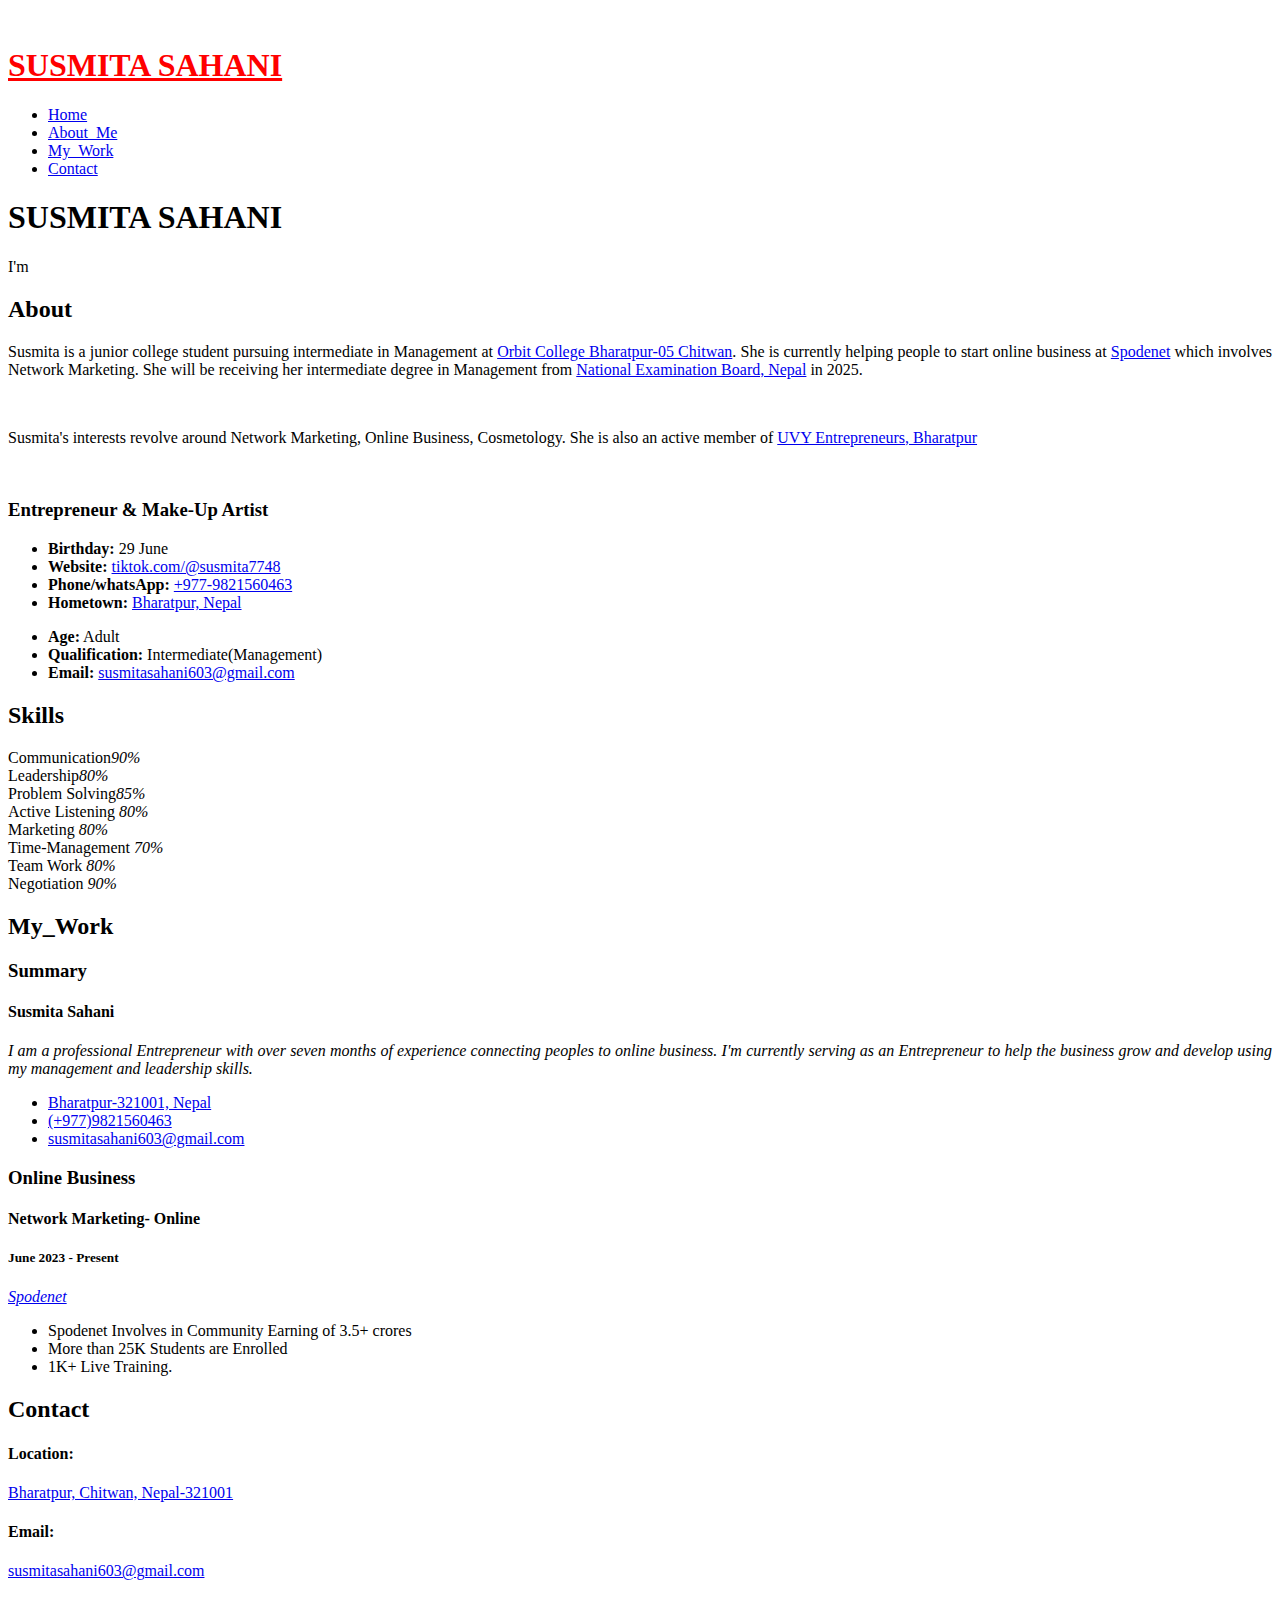
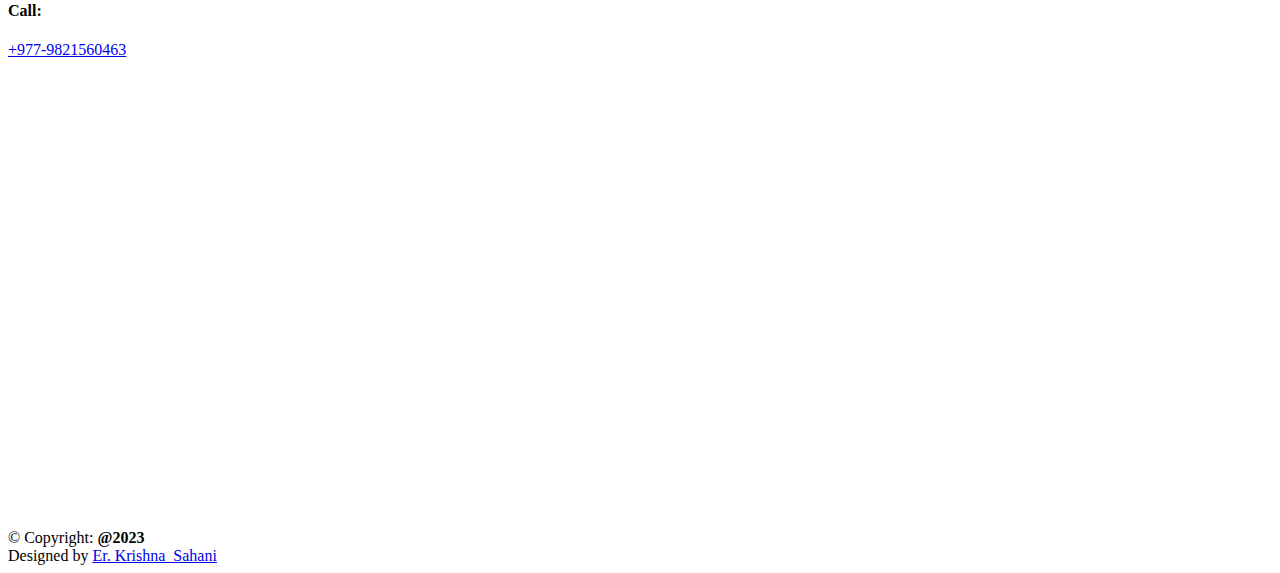
==== index.html @ 1dba8665 "Add files via upload" ====
<!DOCTYPE html>
<html lang="en">

<head>
  <meta charset="utf-8">
  <meta content="width=device-width, initial-scale=1.0" name="viewport">

  <title>Susmita_Sahani_website</title>
  <meta content="" name="description">
  <meta content="" name="keywords">

  <!-- Favicons -->
  <link href="assets/img/icons.png" rel="icon">
  <link href="assets/img/icons.png" rel="apple-touch-icon">

  <!-- Google Fonts -->
  <link href="https://fonts.googleapis.com/css?family=Open+Sans:300,300i,400,400i,600,600i,700,700i|Raleway:300,300i,400,400i,500,500i,600,600i,700,700i|Poppins:300,300i,400,400i,500,500i,600,600i,700,700i" rel="stylesheet">

  <!-- Vendor CSS Files -->
  <link href="assets/vendor/aos/aos.css" rel="stylesheet">
  <link href="assets/vendor/bootstrap/css/bootstrap.min.css" rel="stylesheet">
  <link href="assets/vendor/bootstrap-icons/bootstrap-icons.css" rel="stylesheet">
  <link href="assets/vendor/boxicons/css/boxicons.min.css" rel="stylesheet">
  <link href="assets/vendor/glightbox/css/glightbox.min.css" rel="stylesheet">
  <link href="assets/vendor/swiper/swiper-bundle.min.css" rel="stylesheet">

  <!-- Template Main CSS File -->
  <link href="assets/css/style.css" rel="stylesheet">

  <!-- =======================================================
  * Template Name: iPortfolio - v3.7.0
  * Template URL: https://bootstrapmade.com/iportfolio-bootstrap-portfolio-websites-template/
  * Author: BootstrapMade.com
  * License: https://bootstrapmade.com/license/
  ======================================================== -->
</head>

<body>

  <!-- ======= Mobile nav toggle button ======= -->
  <i class="bi bi-list mobile-nav-toggle d-xl-none"></i>

  <!-- ======= Header ======= -->
  <header id="header">
    <div class="d-flex flex-column">

      <div class="profile">
        <img src="assets/img/profile1.jpeg" alt="" class="img-fluid rounded-circle">
        <h1 class="text-light"><a style="color:red" class="text-align:center" href="index.html">SUSMITA SAHANI</a></h1>
        <div class="social-links mt-3 text-center">
          <a href="tel:+9779821560463"class="whatsapp" target="blank"><i class="bx bxl-whatsapp"></i></a>
          <a href="https://www.facebook.com/profile.php?id=100070964347218" class="facebook" target="blank"><i class="bx bxl-facebook"></i></a>
          <a href="https://www.instagram.com/saa_ra.774/" class="instagram" target="blank"><i class="bx bxl-instagram"></i></a>
          <a href="https://www.tiktok.com/@susmita7748" class="tiktok" target="blank"><i class="bx bxl-tiktok"></i></a>
        </div>
      </div>

      <nav id="navbar" class="nav-menu navbar">
        <ul>
          <li><a href="#hero" class="nav-link scrollto active"><i class="bx bx-home"></i> <span>Home</span></a></li>
          <li><a href="#about" class="nav-link scrollto"><i class="bx bx-user"></i> <span>About_Me</span></a></li>
          <li><a href="#resume" class="nav-link scrollto"><i class="bx bx-file-blank"></i> <span>My_Work</span></a></li>
          <li><a href="#contact" class="nav-link scrollto"><i class="bx bx-envelope"></i> <span>Contact</span></a></li>
        </ul>
      </nav><!-- .nav-menu -->
    </div>
  </header><!-- End Header -->

  <!-- ======= Hero Section ======= -->
  <section id="hero" class="d-flex flex-column justify-content-center align-items-center">
    <div class="hero-container" data-aos="fade-in">
      <h1>SUSMITA SAHANI</h1>
      <p>I'm <span style="color:red"class="typed" data-typed-items="Student,Entrepreneur,Designer,Make-Up Artist"></span></p>
    </div>
  </section><!-- End Hero -->

  <main id="main">

    <!-- ======= About Section ======= -->
    <section id="about" class="about">
      <div class="container">

        <div class="section-title">
          <h2>About</h2>
          <p style="text-align:justify">Susmita is a junior college student pursuing intermediate in Management at <a href="https://www.orbitcollegechitwan.com" target="blank">Orbit College Bharatpur-05 Chitwan</a>. She is currently helping people to start online business at <a href="https://spodenet.com"target="blank">Spodenet</a> which involves Network Marketing. She will be receiving her intermediate degree in Management from <a href="https://www.neb.gov.np/" target="blank">National Examination Board, Nepal</a> in 2025.</p>
          <br>
          <p style="text-align:justify"> Susmita's interests revolve around Network Marketing, Online Business, Cosmetology. She is also an active member of <a href="https://www.facebook.com/uvyentrepreneurs/" target="blank">UVY Entrepreneurs, Bharatpur</a>
      </div>

        <div class="row">
          <div class="col-lg-4" data-aos="fade-right">
            <img src="assets/img/profile1.jpeg" class="img-fluid" alt="">
          </div>
          <div class="col-lg-8 pt-4 pt-lg-0 content" data-aos="fade-left">
            <h3>Entrepreneur & Make-Up Artist</h3>
            <div class="row">
              <div class="col-lg-6">
                <ul>
                  <li><i class="bi bi-chevron-right"></i> <strong>Birthday:</strong> <span>29 June</span></li>
                  <li><i class="bi bi-chevron-right"></i> <strong>Website:</strong> <span><a href="https://www.tiktok.com/@susmita7748" target="blank">tiktok.com/@susmita7748</a></span></li>
                  <li><i class="bi bi-chevron-right"></i> <strong>Phone/whatsApp:</strong> <span><a href="tel:+9779821560463">+977-9821560463</a></span></li>
                  <li><i class="bi bi-chevron-right"></i> <strong>Hometown:</strong> <span><a href="https://www.google.com/maps/place/%E0%A4%AC%E0%A4%A8%E0%A5%8D%E0%A4%9C%E0%A4%B0%E0%A4%BF%E0%A4%AF%E0%A4%BE,+%E0%A4%A8%E0%A5%87%E0%A4%AA%E0%A4%BE%E0%A4%B2/@27.5519765,83.6025562,15.66z/data=!4m13!1m7!3m6!1s0x3994279931667a5f:0xfe28fe2452b2e86d!2z4KSs4KSo4KWN4KSc4KSw4KS_4KSv4KS-LCDgpKjgpYfgpKrgpL7gpLI!3b1!8m2!3d27.5531774!4d83.6108741!3m4!1s0x3994279931667a5f:0xfe28fe2452b2e86d!8m2!3d27.5531774!4d83.6108741" target="blank">Bharatpur, Nepal</a></span></li>
                </ul>
              </div>
              <div class="col-lg-6">
                <ul>
                  <li><i class="bi bi-chevron-right"></i> <strong>Age:</strong> <span>Adult</span></li>
                  <li><i class="bi bi-chevron-right"></i> <strong>Qualification:</strong> <span>Intermediate(Management)</span></li>
                  <li><i class="bi bi-chevron-right"></i> <strong>Email:</strong> <span><a href="mailto:susmitasahani603@gmail.com">susmitasahani603@gmail.com</a></span></li>
                </ul>
              </div>
            </div>
          </div>
        </div>

      </div>
    </section><!-- End About Section -->

    <!-- ======= Skills Section ======= -->
    <section id="skills" class="skills section-bg">
      <div class="container">

        <div class="section-title">
          <h2>Skills</h2>
        </div>

        <div class="row skills-content">

          <div class="col-lg-6" data-aos="fade-up">

            <div class="progress">
              <span class="skill">Communication<i class="val">90%</i></span>
              <div class="progress-bar-wrap">
                <div class="progress-bar" role="progressbar" aria-valuenow="90" aria-valuemin="0" aria-valuemax="100"></div>
              </div>
            </div>

            <div class="progress">
              <span class="skill">Leadership<i class="val">80%</i></span>
              <div class="progress-bar-wrap">
                <div class="progress-bar" role="progressbar" aria-valuenow="80" aria-valuemin="0" aria-valuemax="100"></div>
              </div>
            </div>

            <div class="progress">
              <span class="skill">Problem Solving<i class="val">85%</i></span>
              <div class="progress-bar-wrap">
                <div class="progress-bar" role="progressbar" aria-valuenow="85" aria-valuemin="0" aria-valuemax="100"></div>
              </div>
            </div>
            <div class="progress">
              <span class="skill">Active Listening <i class="val">80%</i></span>
              <div class="progress-bar-wrap">
                <div class="progress-bar" role="progressbar" aria-valuenow="80" aria-valuemin="0" aria-valuemax="100"></div>
              </div>
            </div>

          </div>

          <div class="col-lg-6" data-aos="fade-up" data-aos-delay="200">

            <div class="progress">
              <span class="skill">Marketing <i class="val">80%</i></span>
              <div class="progress-bar-wrap">
                <div class="progress-bar" role="progressbar" aria-valuenow="80" aria-valuemin="0" aria-valuemax="100"></div>
              </div>
            </div>

            <div class="progress">
              <span class="skill">Time-Management <i class="val">70%</i></span>
              <div class="progress-bar-wrap">
                <div class="progress-bar" role="progressbar" aria-valuenow="70" aria-valuemin="0" aria-valuemax="100"></div>
              </div>
            </div>

            <div class="progress">
              <span class="skill">Team Work <i class="val">80%</i></span>
              <div class="progress-bar-wrap">
                <div class="progress-bar" role="progressbar" aria-valuenow="80" aria-valuemin="0" aria-valuemax="100"></div>
              </div>
            </div>
            <div class="progress">
              <span class="skill">Negotiation <i class="val">90%</i></span>
              <div class="progress-bar-wrap">
                <div class="progress-bar" role="progressbar" aria-valuenow="90" aria-valuemin="0" aria-valuemax="100"></div>
              </div>
            </div>

          </div>

        </div>

      </div>
    </section><!-- End Skills Section -->

    <!-- ======= Resume Section ======= -->
    <section id="resume" class="resume">
      <div class="container">

        <div class="section-title">
          <h2>My_Work</h2>
        </div>

        <div class="row">
          <div class="col-lg-6" data-aos="fade-up">
            <h3 class="resume-title">Summary</h3>
            <div class="resume-item pb-0">
              <h4>Susmita Sahani</h4>
              <p style="text-align:justify"><em>I am a professional Entrepreneur with over seven months of experience connecting peoples to online business. I'm currently serving as an Entrepreneur to help the business grow and develop using my management and leadership skills.</em></p>
              <ul>
                <li><a href="https://www.google.com/maps/place/%E0%A4%AC%E0%A4%A8%E0%A5%8D%E0%A4%9C%E0%A4%B0%E0%A4%BF%E0%A4%AF%E0%A4%BE,+%E0%A4%A8%E0%A5%87%E0%A4%AA%E0%A4%BE%E0%A4%B2/@27.5519765,83.6025562,15.66z/data=!4m13!1m7!3m6!1s0x3994279931667a5f:0xfe28fe2452b2e86d!2z4KSs4KSo4KWN4KSc4KSw4KS_4KSv4KS-LCDgpKjgpYfgpKrgpL7gpLI!3b1!8m2!3d27.5531774!4d83.6108741!3m4!1s0x3994279931667a5f:0xfe28fe2452b2e86d!8m2!3d27.5531774!4d83.6108741" target="blank">Bharatpur-321001, Nepal</a></li>
                <li><a href="tel:+9779821560463">(+977)9821560463</a></li>
                <li><a href="mailto:susmitasahani603@gmail.com">susmitasahani603@gmail.com</a></li>
              </ul>
            </div>
          <div class="col-lg-6" data-aos="fade-up" data-aos-delay="100">
            <h3 class="resume-title">Online Business</h3>
            <div class="resume-item">
              <h4>Network Marketing- Online</h4>
              <h5>June 2023 - Present</h5>
              <p><em><a href="https://spodenet.com/" target="blank">Spodenet</a></em></p>
              <ul>
                <li>Spodenet Involves in Community Earning of 3.5+ crores  </li>
                <li>More than 25K Students are Enrolled</li>
                <li>1K+ Live Training.</li>
              </ul>
            </div>

          </div>
        </div>
      </div>
    </section><!-- End Resume Section -->
        <!-- ======= Contact Section ======= -->
    <section id="contact" class="contact">
      <div class="container">

        <div class="section-title">
          <h2>Contact</h2>
        </div>

        <div class="row" data-aos="fade-in">

          <div class="col-lg-5 d-flex align-items-stretch">
            <div class="info">
              <div class="address">
                <i class="bi bi-geo-alt"></i>
                <h4>Location:</h4>
                <p><a href="https://goo.gl/maps/64bjqgWH9FConaVWA" target="blank">Bharatpur, Chitwan, Nepal-321001</a></p>
              </div>

              <div class="email">
                <i class="bi bi-envelope"></i>
                <h4>Email:</h4>
                <p><a href="mailto:susmitasahani603@gmail.com">susmitasahani603@gmail.com</a></p>
              </div>

              <div class="phone">
                <i class="bi bi-phone"></i>
                <h4>Call:</h4>
                <p><a href="tel:+9779821560463">+977-9821560463</a></p>
              </div>

            <iframe src="https://www.google.com/maps/embed?pb=!1m18!1m12!1m3!1d113085.33593942964!2d84.32332018753849!3d27.658047336126486!2m3!1f0!2f0!3f0!3m2!1i1024!2i768!4f13.1!3m3!1m2!1s0x3994fb37e078d531%3A0x973f22922ea702f7!2sBharatpur%2044200!5e0!3m2!1sen!2snp!4v1693148126000!5m2!1sen!2snp" width="600" height="450" style="border:0;" allowfullscreen="" loading="lazy" referrerpolicy="no-referrer-when-downgrade"></iframe>
        </div>

          </div>



        </div>

      </div>
    </section><!-- End Contact Section -->

  </main><!-- End #main -->

  <!-- ======= Footer ======= -->
  <footer id="footer">
    <div class="container">
      <div class="copyright">
        &copy; Copyright: <strong><span>@2023</span></strong>
      </div>
      <div class="credits">
      Designed by <a href="#">Er. Krishna_Sahani</a>
      </div>
    </div>
  </footer><!-- End  Footer -->

  <a href="#" class="back-to-top d-flex align-items-center justify-content-center"><i class="bi bi-arrow-up-short"></i></a>

  <!-- Vendor JS Files -->
  <script src="assets/vendor/purecounter/purecounter.js"></script>
  <script src="assets/vendor/aos/aos.js"></script>
  <script src="assets/vendor/bootstrap/js/bootstrap.bundle.min.js"></script>
  <script src="assets/vendor/glightbox/js/glightbox.min.js"></script>
  <script src="assets/vendor/isotope-layout/isotope.pkgd.min.js"></script>
  <script src="assets/vendor/swiper/swiper-bundle.min.js"></script>
  <script src="assets/vendor/typed.js/typed.min.js"></script>
  <script src="assets/vendor/waypoints/noframework.waypoints.js"></script>
  <script src="assets/vendor/php-email-form/validate.js"></script>

  <!-- Template Main JS File -->
  <script src="assets/js/main.js"></script>

</body>

</html>
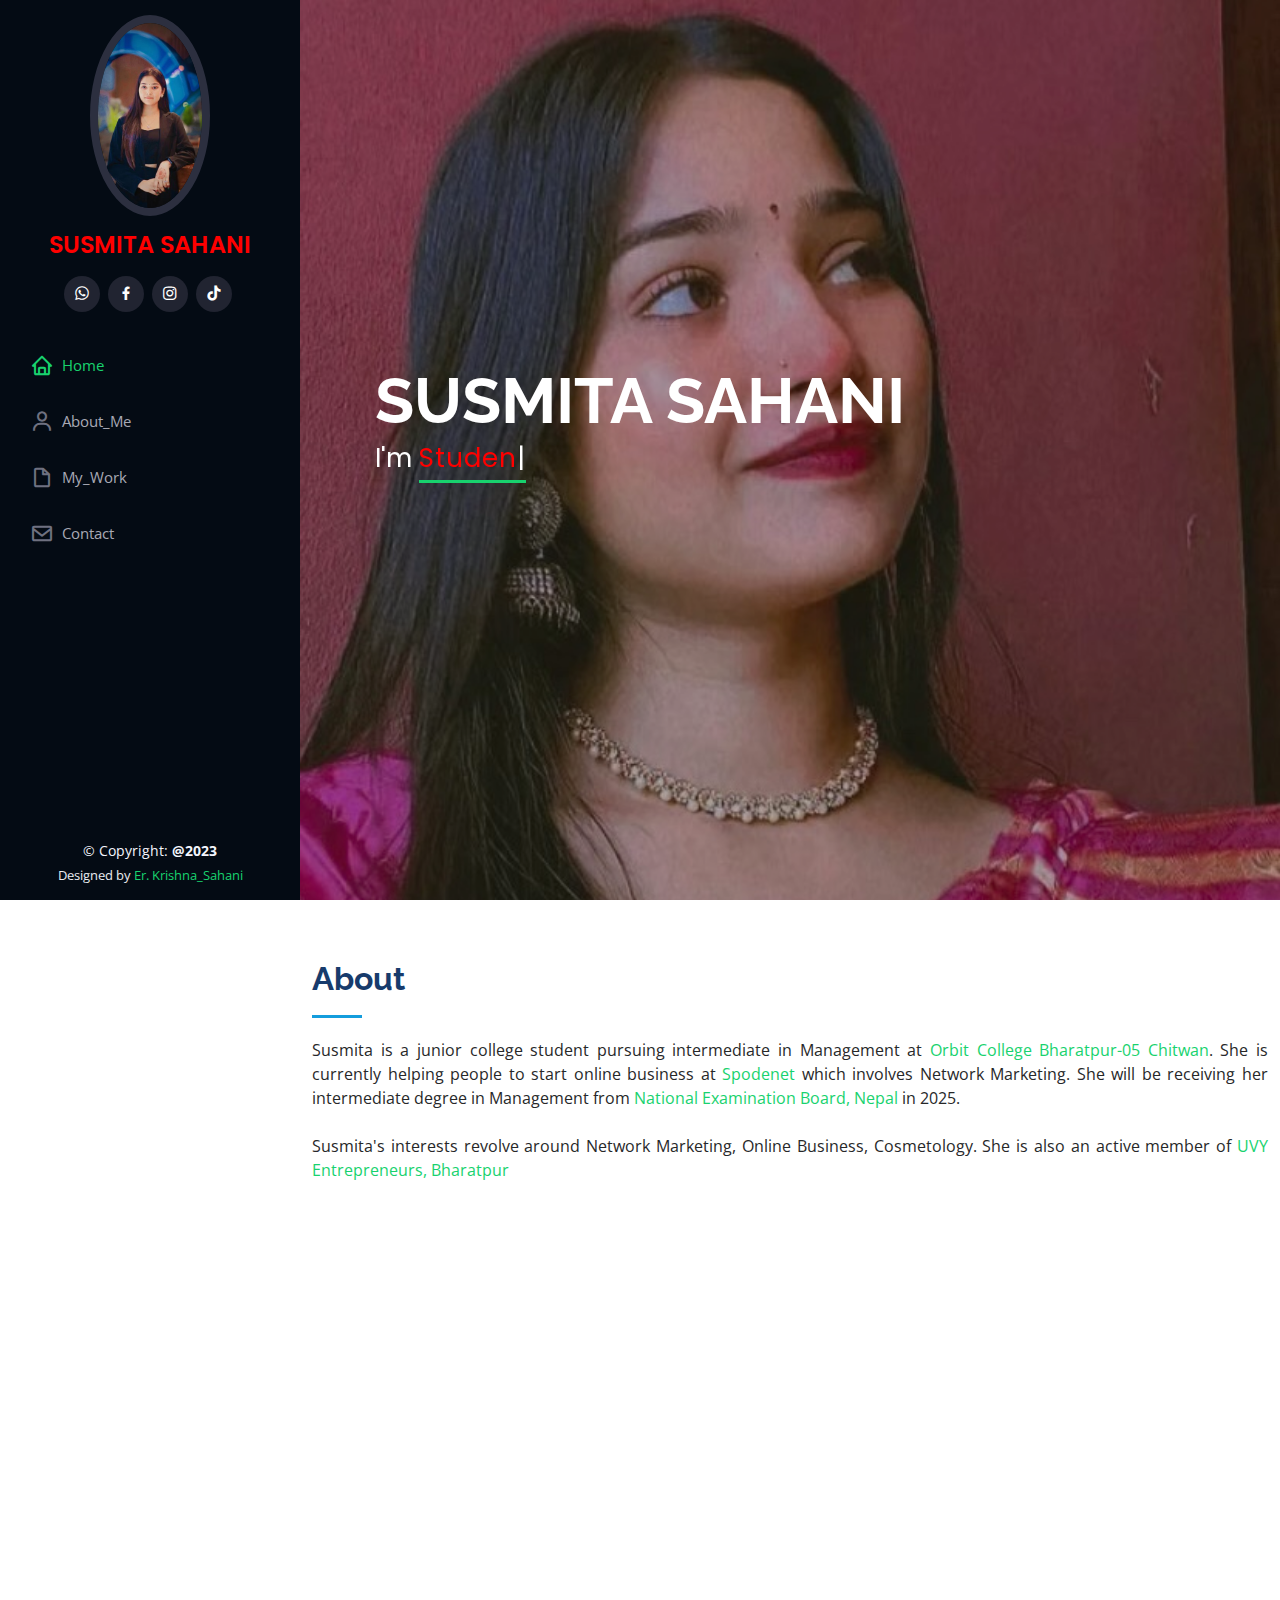
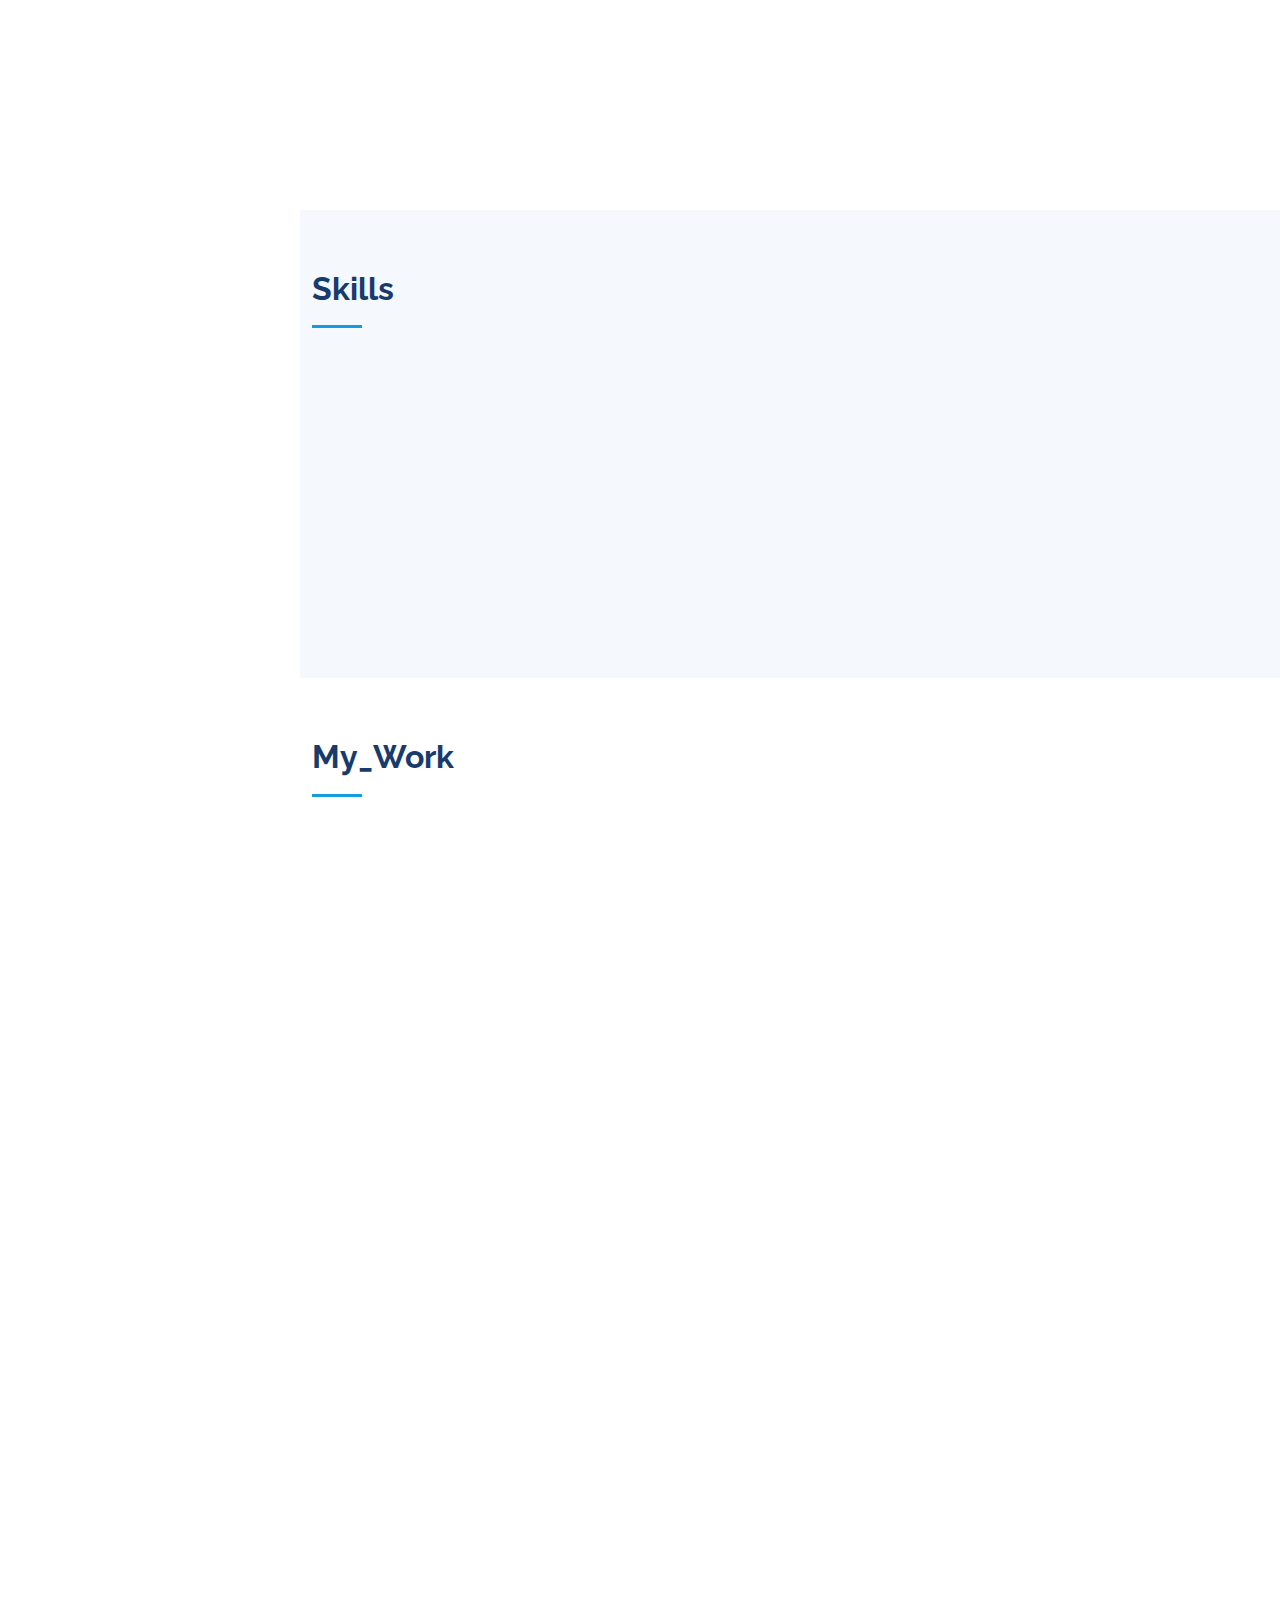
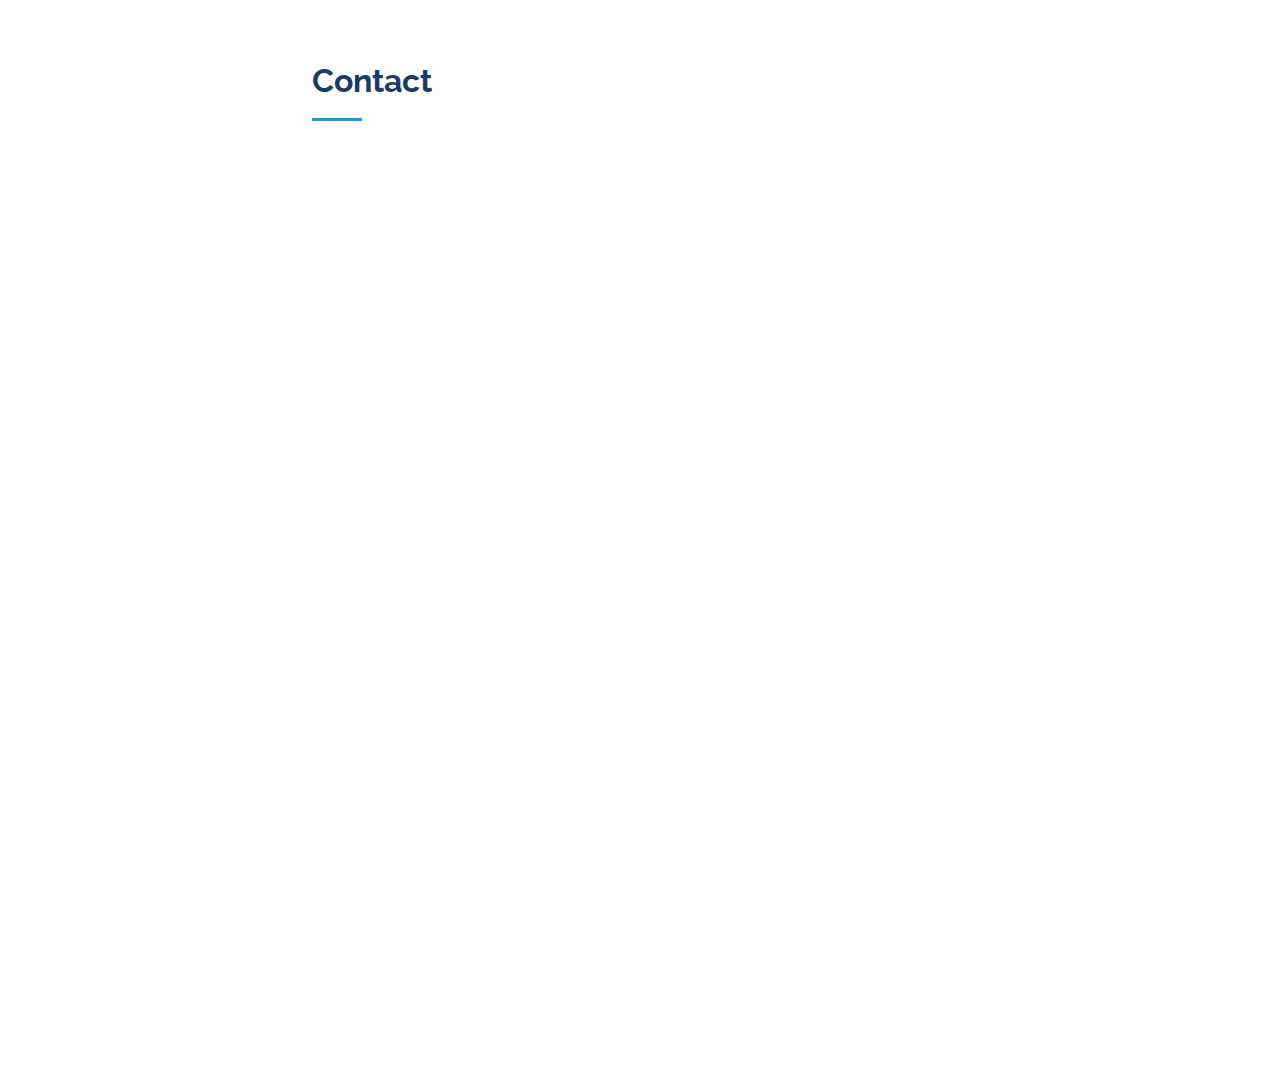
==== commit f73c0355: "Update index.html" ====
--- a/index.html
+++ b/index.html
@@ -167,7 +167,7 @@
             </div>
 
             <div class="progress">
-              <span class="skill">Time-Management <i class="val">70%</i></span>
+              <span class="skill">Time-Management <i class="val">80%</i></span>
               <div class="progress-bar-wrap">
                 <div class="progress-bar" role="progressbar" aria-valuenow="70" aria-valuemin="0" aria-valuemax="100"></div>
               </div>
